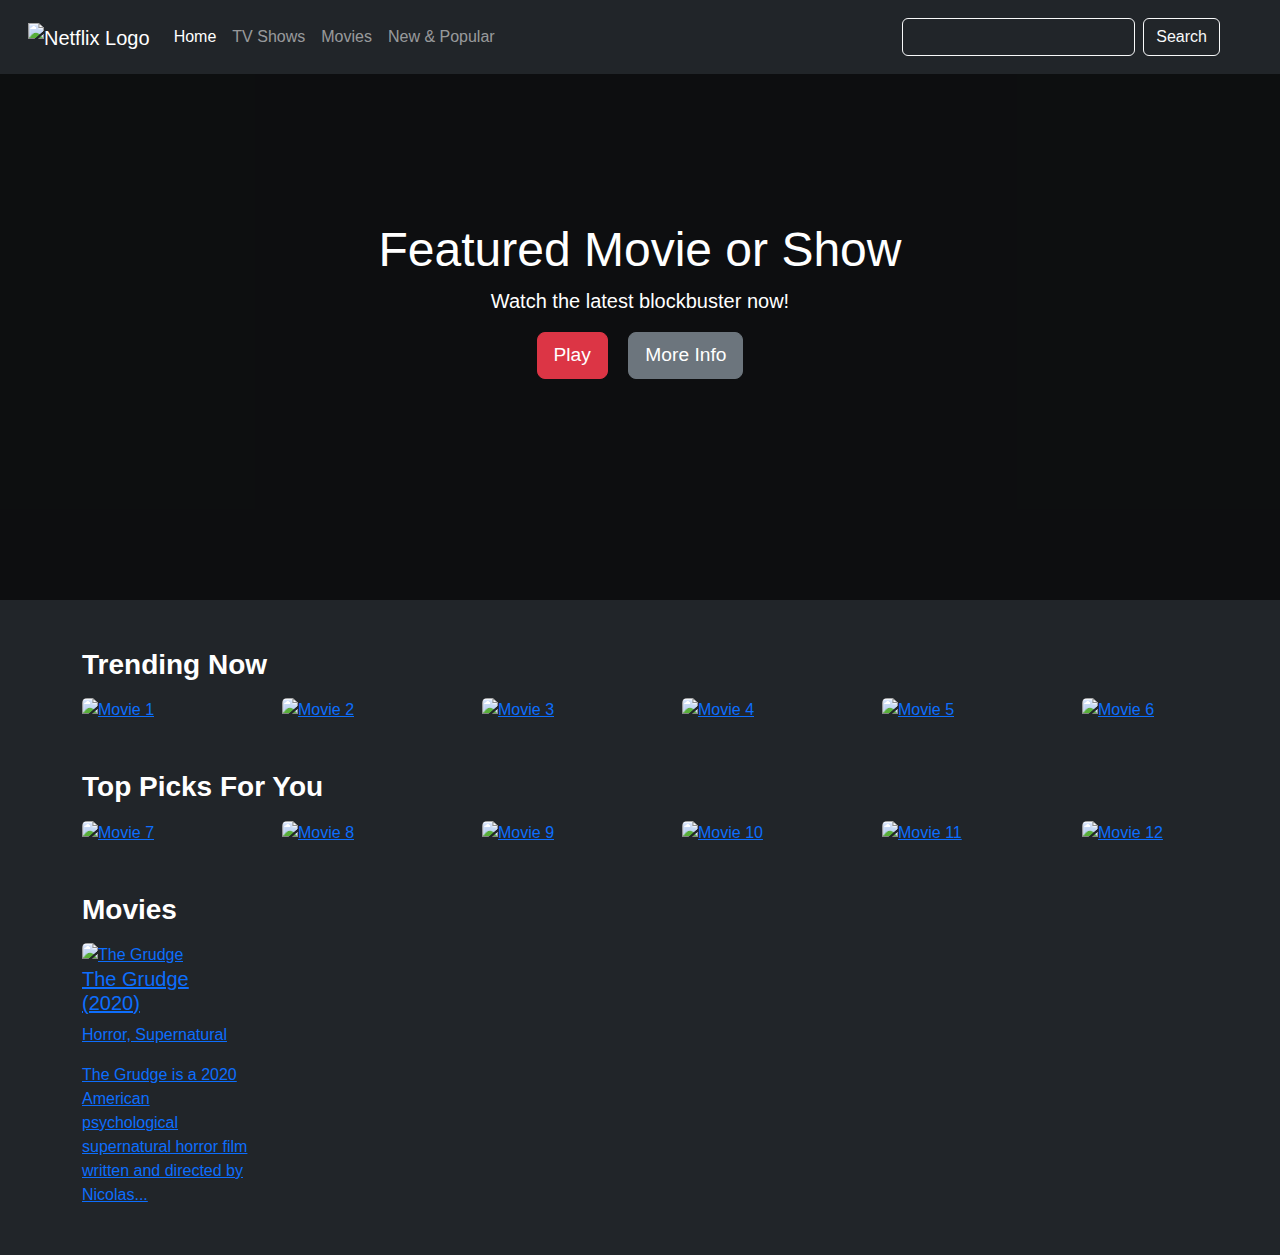
==== index.html @ 95cc2cdc "Add files via upload" ====
<!DOCTYPE html>
<html lang="en">
<head>
    <meta charset="UTF-8">
    <meta name="viewport" content="width=device-width, initial-scale=1.0">
    <title>Netflix UI Clone</title>
    <link href="https://cdn.jsdelivr.net/npm/bootstrap@5.3.0-alpha1/dist/css/bootstrap.min.css" rel="stylesheet">
    <link rel="stylesheet" href="style.css">
</head>
<body class="bg-dark text-white">
    <!-- Header -->
    <nav class="navbar navbar-expand-lg navbar-dark bg-dark fixed-top">
        <div class="container-fluid">
            <a class="navbar-brand" href="#">
                <img src="https://upload.wikimedia.org/wikipedia/commons/0/08/Netflix_2015_logo.svg" alt="Netflix Logo" height="30">
            </a>
            <button class="navbar-toggler" type="button" data-bs-toggle="collapse" data-bs-target="#navbarNav" aria-controls="navbarNav" aria-expanded="false" aria-label="Toggle navigation">
                <span class="navbar-toggler-icon"></span>
            </button>
            <div class="collapse navbar-collapse" id="navbarNav">
                <ul class="navbar-nav me-auto">
                    <li class="nav-item">
                        <a class="nav-link active" aria-current="page" href="#">Home</a>
                    </li>
                    <li class="nav-item">
                        <a class="nav-link" href="TV-Shows.html">TV Shows</a>
                    </li>
                    <li class="nav-item">
                        <a class="nav-link" href="#">Movies</a>
                    </li>
                    <li class="nav-item">
                        <a class="nav-link" href="#">New & Popular</a>
                    </li>
                </ul>
                <form class="d-flex">
                    <input class="form-control me-2 bg-dark text-white border-light" type="search" placeholder="Search" aria-label="Search">
                    <button class="btn btn-outline-light" type="submit">Search</button>
                </form>
                <div class="d-flex ms-3">
                    <a href="#" class="text-white me-3"><i class="fas fa-bell"></i></a>
                    <a href="#" class="text-white"><i class="fas fa-user"></i></a>
                </div>
            </div>
        </div>
    </nav>

    <!-- Hero Banner -->
    <div class="hero-banner position-relative text-center text-white">
        <img src="https://www.example.com/hero-image.jpg" class="img-fluid" alt="Hero Image">
        <div class="overlay position-absolute top-0 start-0 w-100 h-100 d-flex align-items-center justify-content-center">
            <div class="hero-content">
                <h1 class="display-4">Featured Movie or Show</h1>
                <p class="lead">Watch the latest blockbuster now!</p>
                <button class="btn btn-danger btn-lg me-3"><i class="fas fa-play"></i> Play</button>
                <button class="btn btn-secondary btn-lg"><i class="fas fa-info-circle"></i> More Info</button>
            </div>
        </div>
    </div>

    <!-- Content Sections -->
    <div class="container mt-5">
        <!-- Trending Now Section -->
        <h3 class="mb-3">Trending Now</h3>
        <div class="row flex-row flex-nowrap overflow-auto">
            <div class="col-2">
                <a href="https://www.example.com/movie1">
                    <img src="https://via.placeholder.com/200x300" class="img-fluid" alt="Movie 1">
                </a>
            </div>
            <div class="col-2">
                <a href="https://www.example.com/movie2">
                    <img src="https://via.placeholder.com/200x300" class="img-fluid" alt="Movie 2">
                </a>
            </div>
            <div class="col-2">
                <a href="https://www.example.com/movie3">
                    <img src="https://via.placeholder.com/200x300" class="img-fluid" alt="Movie 3">
                </a>
            </div>
            <div class="col-2">
                <a href="https://www.example.com/movie4">
                    <img src="https://via.placeholder.com/200x300" class="img-fluid" alt="Movie 4">
                </a>
            </div>
            <div class="col-2">
                <a href="https://www.example.com/movie5">
                    <img src="https://via.placeholder.com/200x300" class="img-fluid" alt="Movie 5">
                </a>
            </div>
            <div class="col-2">
                <a href="https://www.example.com/movie6">
                    <img src="https://via.placeholder.com/200x300" class="img-fluid" alt="Movie 6">
                </a>
            </div>
        </div>

        <!-- Top Picks Section -->
        <h3 class="mb-3 mt-5">Top Picks For You</h3>
        <div class="row flex-row flex-nowrap overflow-auto">
            <div class="col-2">
                <a href="https://www.example.com/movie7">
                    <img src="https://via.placeholder.com/200x300" class="img-fluid" alt="Movie 7">
                </a>
            </div>
            <div class="col-2">
                <a href="https://www.example.com/movie8">
                    <img src="https://via.placeholder.com/200x300" class="img-fluid" alt="Movie 8">
                </a>
            </div>
            <div class="col-2">
                <a href="https://www.example.com/movie9">
                    <img src="https://via.placeholder.com/200x300" class="img-fluid" alt="Movie 9">
                </a>
            </div>
            <div class="col-2">
                <a href="https://www.example.com/movie10">
                    <img src="https://via.placeholder.com/200x300" class="img-fluid" alt="Movie 10">
                </a>
            </div>
            <div class="col-2">
                <a href="https://www.example.com/movie11">
                    <img src="https://via.placeholder.com/200x300" class="img-fluid" alt="Movie 11">
                </a>
            </div>
            <div class="col-2">
                <a href="https://www.example.com/movie12">
                    <img src="https://via.placeholder.com/200x300" class="img-fluid" alt="Movie 12">
                </a>
            </div>
        </div>

        <!-- Movies Section -->
        <h3 class="mb-3 mt-5">Movies</h3>
        <div class="row" id="movies-container"></div>
    </div>

    <script src="https://kit.fontawesome.com/a076d05399.js"></script>
    <script src="https://cdn.jsdelivr.net/npm/bootstrap@5.3.0-alpha1/dist/js/bootstrap.bundle.min.js"></script>
    
    <script>
        const moviesData = [
            {
                "title": "The Grudge",
                "year": 2020,
                "cast": [
                    "Andrea Riseborough",
                    "Demián Bichir",
                    "John Cho",
                    "Betty Gilpin",
                    "Lin Shaye",
                    "Jacki Weaver"
                ],
                "genres": [
                    "Horror",
                    "Supernatural"
                ],
                "href": "The_Grudge_(2020_film)",
                "extract": "The Grudge is a 2020 American psychological supernatural horror film written and directed by Nicolas Pesce. Originally announced as a reboot of the 2004 American remake and the original 2002 Japanese horror film Ju-On: The Grudge...",
                "thumbnail": "https://upload.wikimedia.org/wikipedia/en/3/34/The_Grudge_2020_Poster.jpeg",
                "thumbnail_width": 220,
                "thumbnail_height": 326
            }
            // Puoi aggiungere altri film qui
        ];

        const moviesContainer = document.getElementById('movies-container');

        moviesData.forEach(movie => {
            const movieCol = document.createElement('div');
            movieCol.className = 'col-2 mb-3';
            
            movieCol.innerHTML = `
                <a href="${movie.href}" target="_blank">
                    <img src="${movie.thumbnail}" class="img-fluid" alt="${movie.title}">
                    <h5>${movie.title} (${movie.year})</h5>
                    <p>${movie.genres.join(', ')}</p>
                    <p>${movie.extract.substring(0, 100)}...</p>
                </a>
            `;
            
            moviesContainer.appendChild(movieCol);
        });
    </script>
</body>
</html>
---- style.css ----
body {
    background-color: #141414;
    font-family: Arial, sans-serif;
}

.navbar {
    padding: 1rem;
    background-color: #141414;
}

.navbar-brand img {
    height: 30px;
}

.hero-banner {
    position: relative;
    height: 600px;
}

.hero-banner img {
    width: 100%;
    height: 100%;
    object-fit: cover;
}

.overlay {
    background-color: rgba(0, 0, 0, 0.6);
    height: 100%;
}

.hero-content {
    text-align: center;
    color: white;
}

.hero-content h1 {
    font-size: 3rem;
}

.hero-content .btn {
    font-size: 1.2rem;
}

h3 {
    font-weight: bold;
}

.row {
    margin-bottom: 1rem;
}

.col-2 {
    margin-right: 10px;
}

.col-2 img {
    border-radius: 5px;
    transition: transform 0.3s ease;
}

.col-2 img:hover {
    transform: scale(1.1);
}

.row.flex-nowrap {
    display: flex;
    overflow-x: auto;
}

.row.flex-nowrap::-webkit-scrollbar {
    display: none;
}

.row.flex-nowrap {
    -ms-overflow-style: none;
    scrollbar-width: none;
}
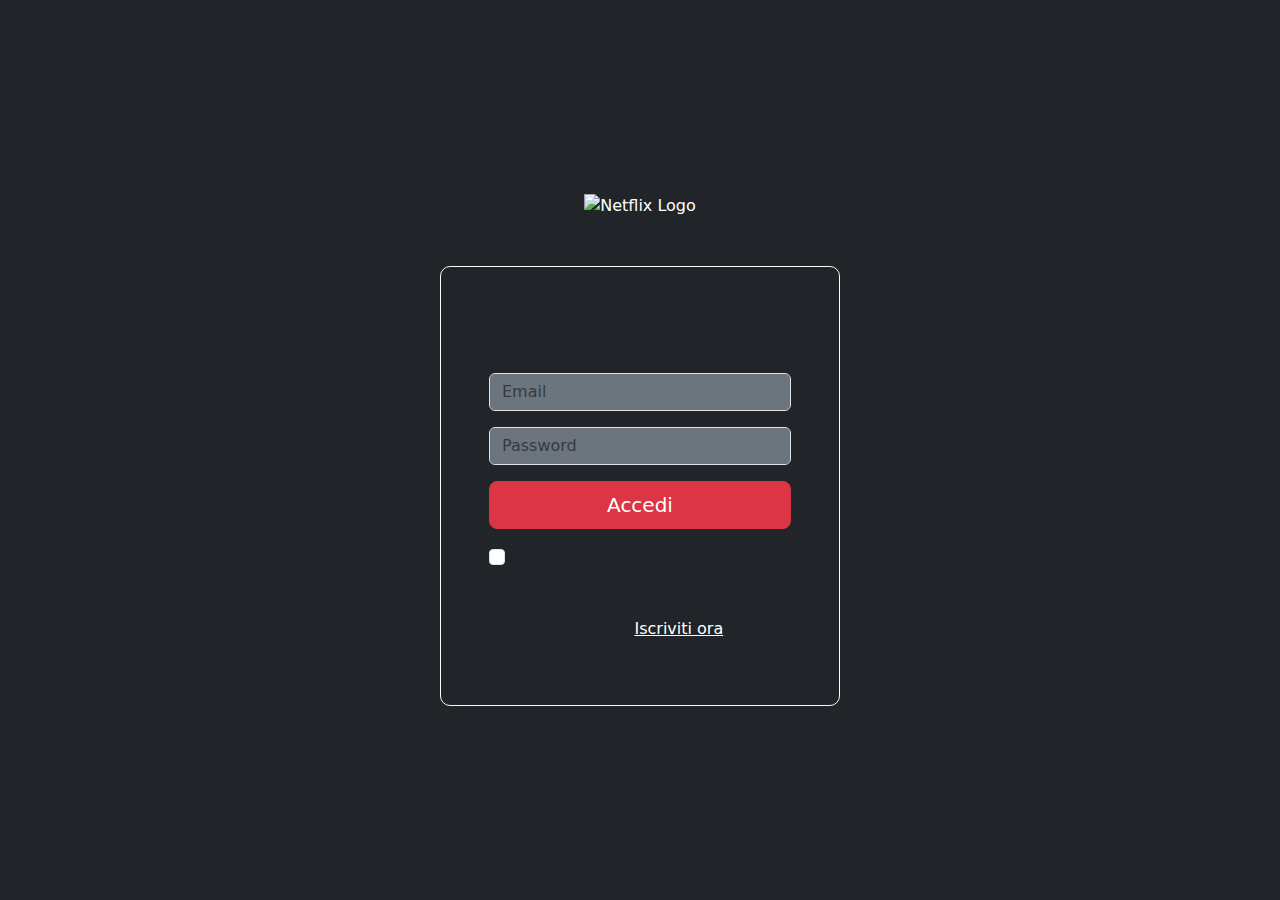
==== commit 515b848d: "Add files via upload" ====
--- a/index.html
+++ b/index.html
@@ -1,185 +1,62 @@
-<!DOCTYPE html>
-<html lang="en">
-<head>
-    <meta charset="UTF-8">
-    <meta name="viewport" content="width=device-width, initial-scale=1.0">
-    <title>Netflix UI Clone</title>
-    <link href="https://cdn.jsdelivr.net/npm/bootstrap@5.3.0-alpha1/dist/css/bootstrap.min.css" rel="stylesheet">
-    <link rel="stylesheet" href="style.css">
-</head>
-<body class="bg-dark text-white">
-    <!-- Header -->
-    <nav class="navbar navbar-expand-lg navbar-dark bg-dark fixed-top">
-        <div class="container-fluid">
-            <a class="navbar-brand" href="#">
-                <img src="https://upload.wikimedia.org/wikipedia/commons/0/08/Netflix_2015_logo.svg" alt="Netflix Logo" height="30">
-            </a>
-            <button class="navbar-toggler" type="button" data-bs-toggle="collapse" data-bs-target="#navbarNav" aria-controls="navbarNav" aria-expanded="false" aria-label="Toggle navigation">
-                <span class="navbar-toggler-icon"></span>
-            </button>
-            <div class="collapse navbar-collapse" id="navbarNav">
-                <ul class="navbar-nav me-auto">
-                    <li class="nav-item">
-                        <a class="nav-link active" aria-current="page" href="#">Home</a>
-                    </li>
-                    <li class="nav-item">
-                        <a class="nav-link" href="TV-Shows.html">TV Shows</a>
-                    </li>
-                    <li class="nav-item">
-                        <a class="nav-link" href="#">Movies</a>
-                    </li>
-                    <li class="nav-item">
-                        <a class="nav-link" href="#">New & Popular</a>
-                    </li>
-                </ul>
-                <form class="d-flex">
-                    <input class="form-control me-2 bg-dark text-white border-light" type="search" placeholder="Search" aria-label="Search">
-                    <button class="btn btn-outline-light" type="submit">Search</button>
-                </form>
-                <div class="d-flex ms-3">
-                    <a href="#" class="text-white me-3"><i class="fas fa-bell"></i></a>
-                    <a href="#" class="text-white"><i class="fas fa-user"></i></a>
-                </div>
-            </div>
-        </div>
-    </nav>
-
-    <!-- Hero Banner -->
-    <div class="hero-banner position-relative text-center text-white">
-        <img src="https://www.example.com/hero-image.jpg" class="img-fluid" alt="Hero Image">
-        <div class="overlay position-absolute top-0 start-0 w-100 h-100 d-flex align-items-center justify-content-center">
-            <div class="hero-content">
-                <h1 class="display-4">Featured Movie or Show</h1>
-                <p class="lead">Watch the latest blockbuster now!</p>
-                <button class="btn btn-danger btn-lg me-3"><i class="fas fa-play"></i> Play</button>
-                <button class="btn btn-secondary btn-lg"><i class="fas fa-info-circle"></i> More Info</button>
-            </div>
-        </div>
-    </div>
-
-    <!-- Content Sections -->
-    <div class="container mt-5">
-        <!-- Trending Now Section -->
-        <h3 class="mb-3">Trending Now</h3>
-        <div class="row flex-row flex-nowrap overflow-auto">
-            <div class="col-2">
-                <a href="https://www.example.com/movie1">
-                    <img src="https://via.placeholder.com/200x300" class="img-fluid" alt="Movie 1">
-                </a>
-            </div>
-            <div class="col-2">
-                <a href="https://www.example.com/movie2">
-                    <img src="https://via.placeholder.com/200x300" class="img-fluid" alt="Movie 2">
-                </a>
-            </div>
-            <div class="col-2">
-                <a href="https://www.example.com/movie3">
-                    <img src="https://via.placeholder.com/200x300" class="img-fluid" alt="Movie 3">
-                </a>
-            </div>
-            <div class="col-2">
-                <a href="https://www.example.com/movie4">
-                    <img src="https://via.placeholder.com/200x300" class="img-fluid" alt="Movie 4">
-                </a>
-            </div>
-            <div class="col-2">
-                <a href="https://www.example.com/movie5">
-                    <img src="https://via.placeholder.com/200x300" class="img-fluid" alt="Movie 5">
-                </a>
-            </div>
-            <div class="col-2">
-                <a href="https://www.example.com/movie6">
-                    <img src="https://via.placeholder.com/200x300" class="img-fluid" alt="Movie 6">
-                </a>
-            </div>
-        </div>
-
-        <!-- Top Picks Section -->
-        <h3 class="mb-3 mt-5">Top Picks For You</h3>
-        <div class="row flex-row flex-nowrap overflow-auto">
-            <div class="col-2">
-                <a href="https://www.example.com/movie7">
-                    <img src="https://via.placeholder.com/200x300" class="img-fluid" alt="Movie 7">
-                </a>
-            </div>
-            <div class="col-2">
-                <a href="https://www.example.com/movie8">
-                    <img src="https://via.placeholder.com/200x300" class="img-fluid" alt="Movie 8">
-                </a>
-            </div>
-            <div class="col-2">
-                <a href="https://www.example.com/movie9">
-                    <img src="https://via.placeholder.com/200x300" class="img-fluid" alt="Movie 9">
-                </a>
-            </div>
-            <div class="col-2">
-                <a href="https://www.example.com/movie10">
-                    <img src="https://via.placeholder.com/200x300" class="img-fluid" alt="Movie 10">
-                </a>
-            </div>
-            <div class="col-2">
-                <a href="https://www.example.com/movie11">
-                    <img src="https://via.placeholder.com/200x300" class="img-fluid" alt="Movie 11">
-                </a>
-            </div>
-            <div class="col-2">
-                <a href="https://www.example.com/movie12">
-                    <img src="https://via.placeholder.com/200x300" class="img-fluid" alt="Movie 12">
-                </a>
-            </div>
-        </div>
-
-        <!-- Movies Section -->
-        <h3 class="mb-3 mt-5">Movies</h3>
-        <div class="row" id="movies-container"></div>
-    </div>
-
-    <script src="https://kit.fontawesome.com/a076d05399.js"></script>
-    <script src="https://cdn.jsdelivr.net/npm/bootstrap@5.3.0-alpha1/dist/js/bootstrap.bundle.min.js"></script>
-    
-    <script>
-        const moviesData = [
-            {
-                "title": "The Grudge",
-                "year": 2020,
-                "cast": [
-                    "Andrea Riseborough",
-                    "Demián Bichir",
-                    "John Cho",
-                    "Betty Gilpin",
-                    "Lin Shaye",
-                    "Jacki Weaver"
-                ],
-                "genres": [
-                    "Horror",
-                    "Supernatural"
-                ],
-                "href": "The_Grudge_(2020_film)",
-                "extract": "The Grudge is a 2020 American psychological supernatural horror film written and directed by Nicolas Pesce. Originally announced as a reboot of the 2004 American remake and the original 2002 Japanese horror film Ju-On: The Grudge...",
-                "thumbnail": "https://upload.wikimedia.org/wikipedia/en/3/34/The_Grudge_2020_Poster.jpeg",
-                "thumbnail_width": 220,
-                "thumbnail_height": 326
-            }
-            // Puoi aggiungere altri film qui
-        ];
-
-        const moviesContainer = document.getElementById('movies-container');
-
-        moviesData.forEach(movie => {
-            const movieCol = document.createElement('div');
-            movieCol.className = 'col-2 mb-3';
-            
-            movieCol.innerHTML = `
-                <a href="${movie.href}" target="_blank">
-                    <img src="${movie.thumbnail}" class="img-fluid" alt="${movie.title}">
-                    <h5>${movie.title} (${movie.year})</h5>
-                    <p>${movie.genres.join(', ')}</p>
-                    <p>${movie.extract.substring(0, 100)}...</p>
-                </a>
-            `;
-            
-            moviesContainer.appendChild(movieCol);
-        });
-    </script>
-</body>
-</html>
+<!DOCTYPE html>
+<html lang="en">
+<head>
+    <meta charset="UTF-8">
+    <meta name="viewport" content="width=device-width, initial-scale=1.0">
+    <title>Netflix Login Clone</title>
+    <link href="https://cdn.jsdelivr.net/npm/bootstrap@5.3.0-alpha1/dist/css/bootstrap.min.css" rel="stylesheet">
+    <link rel="stylesheet" href="Stileaccesso.css">
+</head>
+<body class="bg-dark text-white">
+    <!-- Container per la pagina di login -->
+    <div class="container d-flex flex-column align-items-center justify-content-center min-vh-100">
+        <!-- Netflix Logo -->
+        <div class="mb-5">
+            <img src="https://upload.wikimedia.org/wikipedia/commons/0/08/Netflix_2015_logo.svg" alt="Netflix Logo" height="100">
+        </div>
+
+        <!-- Form di accesso -->
+        <div class="card bg-dark border-light p-5" style="max-width: 400px; width: 100%;">
+            <h3 class="mb-4">Accedi</h3>
+            <form id="login-form">
+                <!-- Campo email -->
+                <div class="mb-3">
+                    <input type="email" class="form-control bg-secondary text-white" id="email" placeholder="Email" required>
+                </div>
+                <!-- Campo password -->
+                <div class="mb-3">
+                    <input type="password" class="form-control bg-secondary text-white" id="password" placeholder="Password" required>
+                </div>
+                <!-- Pulsante Accedi -->
+                <div class="d-grid">
+                    <button type="submit" class="btn btn-danger btn-lg">Accedi</button>
+                </div>
+
+                <!-- Opzioni aggiuntive -->
+                <div class="d-flex justify-content-between mt-3">
+                    <div class="form-check">
+                        <input class="form-check-input" type="checkbox" id="remember-me">
+                        <label class="form-check-label" for="remember-me">Ricordami</label>
+                    </div>
+                    <a href="#" class="text-muted">Hai dimenticato la password?</a>
+                </div>
+            </form>
+
+            <!-- Link per registrarsi -->
+            <div class="mt-4">
+                <p>Nuovo su Netflix? <a href="#" class="text-white">Iscriviti ora</a>.</p>
+            </div>
+        </div>
+    </div>
+
+    <script src="https://cdn.jsdelivr.net/npm/bootstrap@5.3.0-alpha1/dist/js/bootstrap.bundle.min.js"></script>
+
+    <!-- Script per redirigere alla schermata home -->
+    <script>
+        document.getElementById("login-form").addEventListener("submit", function(event) {
+            event.preventDefault(); // Impedisce il comportamento predefinito del form
+            window.location.href = "Home.html"; // Redirige alla pagina home
+        });
+    </script>
+</body>
+</html>--- a/Stileaccesso.css
+++ b/Stileaccesso.css
@@ -0,0 +1,17 @@
+body {
+    background-color: #141414;
+}
+
+.card {
+    background-color: rgba(0, 0, 0, 0.75);
+    border-radius: 10px;
+}
+
+input::placeholder {
+    color: #bbb;
+}
+
+input:focus {
+    box-shadow: none;
+    outline: none;
+}